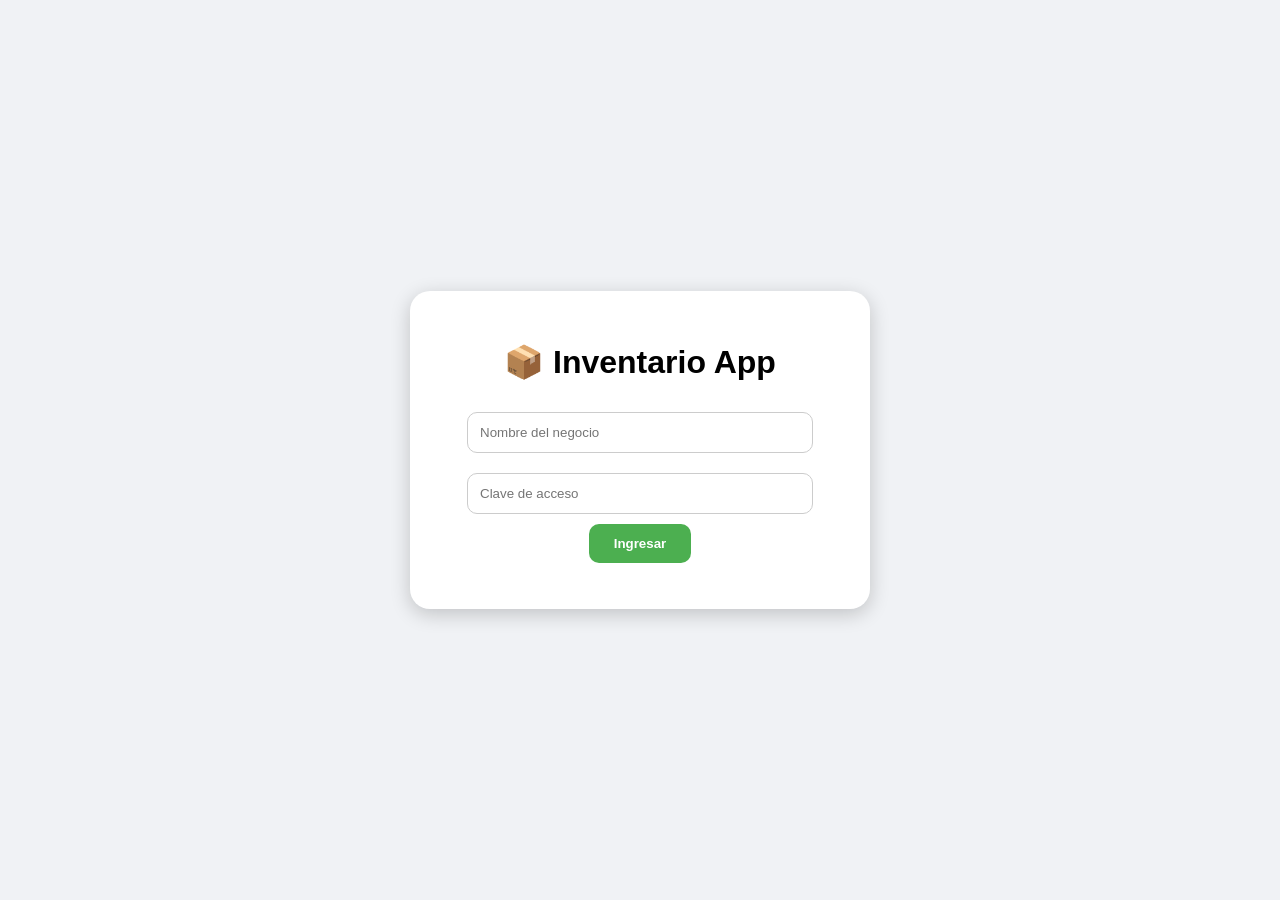
==== index.html @ d5384b71 "Actualizar index.html" ====
<!DOCTYPE html>
<html lang="es">
<head>
<meta charset="UTF-8">
<meta name="viewport" content="width=device-width, initial-scale=1.0">
<title>Inventario App - Login</title>
<link rel="stylesheet" href="styles.css">
</head>
<body class="login-body">

<div class="login-container">
    <h1>📦 Inventario App</h1>
    <input type="text" id="usuario" placeholder="Nombre del negocio">
    <input type="password" id="clave" placeholder="Clave de acceso">
    <button id="btnLogin">Ingresar</button>
    <p id="mensajeError" class="mensaje-error"></p>
</div>

<script src="auth.js"></script>
<script>
document.getElementById("btnLogin").addEventListener("click", login);
</script>
</body>
</html>
---- styles.css ----
body {
    font-family: 'Segoe UI', Arial, sans-serif;
    background-color: #f0f2f5;
    margin: 0;
    padding: 0;
}

/* LOGIN */
.login-body {
    display: flex;
    justify-content: center;
    align-items: center;
    height: 100vh;
}

.login-container {
    background: #fff;
    padding: 30px;
    border-radius: 20px;
    box-shadow: 0 5px 20px rgba(0,0,0,0.2);
    width: 90%;
    max-width: 400px;
    text-align: center;
}

.login-container input {
    width: 80%;
    padding: 12px;
    margin: 10px 0;
    border-radius: 10px;
    border: 1px solid #ccc;
}

.login-container button {
    padding: 12px 25px;
    border: none;
    border-radius: 10px;
    background-color: #4caf50;
    color: white;
    font-weight: bold;
    cursor: pointer;
    transition: 0.3s;
}

.login-container button:hover {
    background-color: #45a049;
}

.mensaje-error {
    color: red;
    margin-top: 10px;
}

/* HEADER */
.header {
    display: flex;
    justify-content: space-between;
    align-items: center;
    padding: 15px;
    background-color: #4caf50;
    color: white;
}

.logout-btn {
    background: #e53935;
    color: white;
    border: none;
    padding: 10px 15px;
    border-radius: 8px;
    cursor: pointer;
}

/* CARDS DASHBOARD */
.cards {
    display: flex;
    flex-wrap: wrap;
    justify-content: center;
    margin: 20px 10px;
}

.card {
    background: white;
    padding: 20px;
    margin: 10px;
    border-radius: 15px;
    box-shadow: 0 3px 15px rgba(0,0,0,0.1);
    width: 200px;
    text-align: center;
    transition: 0.3s;
}

.card:hover {
    transform: translateY(-5px);
}

/* NAV */
.nav {
    position: fixed;
    bottom: 0;
    width: 100%;
    display: flex;
    justify-content: space-around;
    background-color: #4caf50;
    padding: 10px 0;
}

.nav button {
    border: none;
    background: none;
    color: white;
    font-size: 24px;
    cursor: pointer;
}

/* INVENTARIO */
.form {
    display: flex;
    flex-wrap: wrap;
    justify-content: center;
    margin: 15px;
}

.form input {
    margin: 5px;
    padding: 10px;
    border-radius: 10px;
    border: 1px solid #ccc;
}

.btn-agregar {
    background: #4caf50;
    color: white;
    border-radius: 50%;
    width: 50px;
    height: 50px;
    font-size: 24px;
    margin-left: 10px;
    cursor: pointer;
    transition: 0.3s;
}

.btn-agregar:hover {
    background: #45a049;
}

.btn-pdf {
    background: #2196f3;
    color: white;
    padding: 10px 15px;
    border-radius: 12px;
    margin-left: 10px;
    cursor: pointer;
}

.lista-productos .card {
    margin: 10px;
    padding: 15px;
    border-radius: 15px;
    box-shadow: 0 3px 15px rgba(0,0,0,0.1);
    background-color: white;
    transition: 0.3s;
}

.lista-productos .card p.stock-bajo {
    color: red;
    font-weight: bold;
}
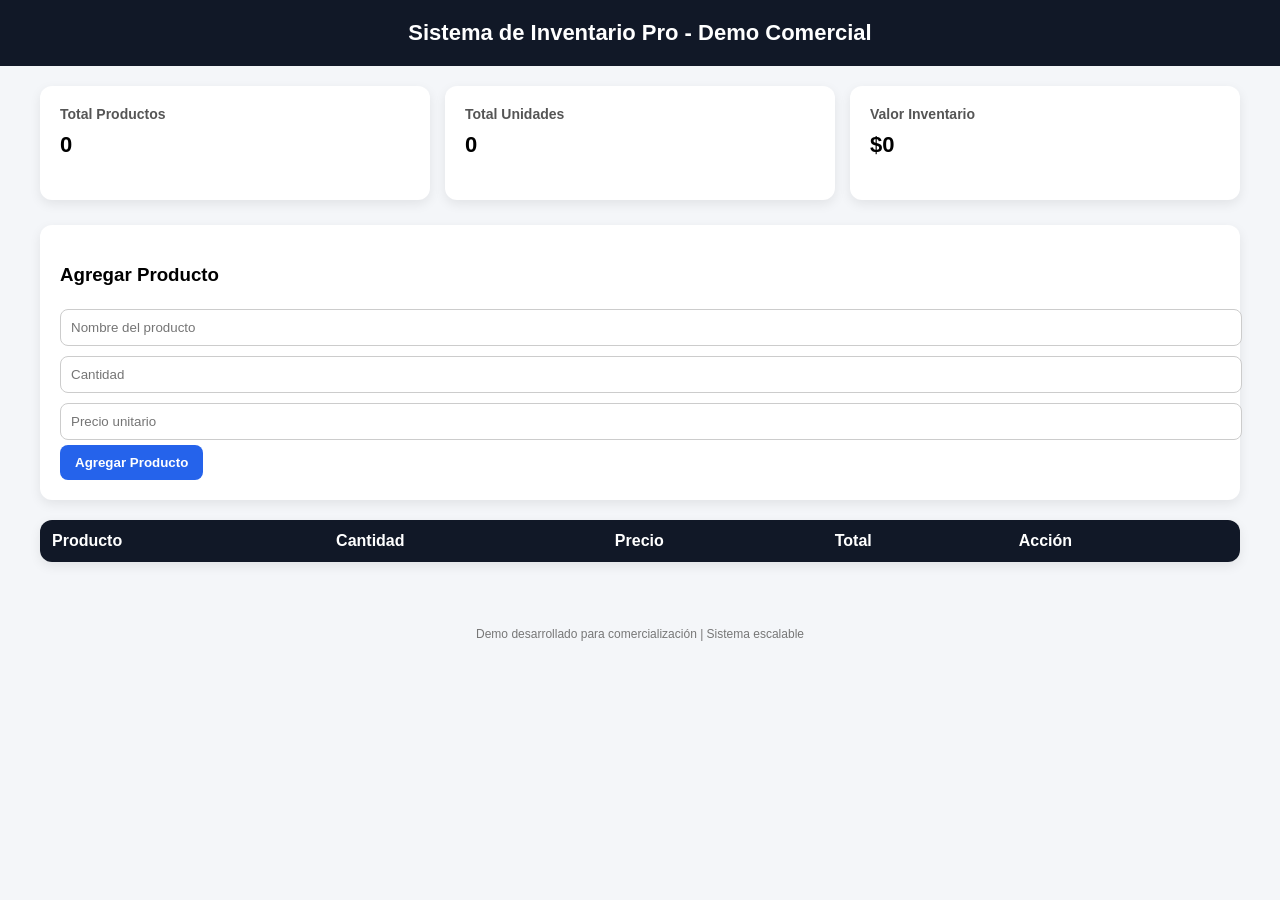
==== commit 326b1a78: "Rename Index.html to index.html" ====
--- a/index.html
+++ b/index.html
@@ -3,22 +3,237 @@
 <head>
 <meta charset="UTF-8">
 <meta name="viewport" content="width=device-width, initial-scale=1.0">
-<title>Inventario App - Login</title>
-<link rel="stylesheet" href="styles.css">
+<title>Inventario Pro - Demo Comercial</title>
+
+<style>
+body{
+    margin:0;
+    font-family: 'Segoe UI', sans-serif;
+    background: #f4f6f9;
+}
+
+header{
+    background:#111827;
+    color:white;
+    padding:20px;
+    text-align:center;
+    font-size:22px;
+    font-weight:bold;
+}
+
+.container{
+    padding:20px;
+    max-width:1200px;
+    margin:auto;
+}
+
+.dashboard{
+    display:grid;
+    grid-template-columns: repeat(auto-fit,minmax(200px,1fr));
+    gap:15px;
+    margin-bottom:25px;
+}
+
+.card{
+    background:white;
+    padding:20px;
+    border-radius:12px;
+    box-shadow:0 4px 12px rgba(0,0,0,0.08);
+}
+
+.card h3{
+    margin:0;
+    font-size:14px;
+    color:#555;
+}
+
+.card p{
+    font-size:22px;
+    font-weight:bold;
+    margin-top:10px;
+}
+
+.form-section{
+    background:white;
+    padding:20px;
+    border-radius:12px;
+    box-shadow:0 4px 12px rgba(0,0,0,0.08);
+    margin-bottom:20px;
+}
+
+input{
+    padding:10px;
+    margin:5px 0;
+    width:100%;
+    border-radius:8px;
+    border:1px solid #ccc;
+}
+
+button{
+    padding:10px 15px;
+    border:none;
+    border-radius:8px;
+    cursor:pointer;
+    font-weight:bold;
+}
+
+.btn-primary{
+    background:#2563eb;
+    color:white;
+}
+
+.btn-danger{
+    background:#dc2626;
+    color:white;
+}
+
+table{
+    width:100%;
+    border-collapse:collapse;
+    background:white;
+    border-radius:12px;
+    overflow:hidden;
+    box-shadow:0 4px 12px rgba(0,0,0,0.08);
+}
+
+th,td{
+    padding:12px;
+    text-align:left;
+}
+
+th{
+    background:#111827;
+    color:white;
+}
+
+tr:nth-child(even){
+    background:#f2f2f2;
+}
+
+footer{
+    text-align:center;
+    padding:15px;
+    font-size:12px;
+    color:#777;
+    margin-top:30px;
+}
+</style>
 </head>
-<body class="login-body">
-
-<div class="login-container">
-    <h1>📦 Inventario App</h1>
-    <input type="text" id="usuario" placeholder="Nombre del negocio">
-    <input type="password" id="clave" placeholder="Clave de acceso">
-    <button id="btnLogin">Ingresar</button>
-    <p id="mensajeError" class="mensaje-error"></p>
+<body>
+
+<header>
+Sistema de Inventario Pro - Demo Comercial
+</header>
+
+<div class="container">
+
+<div class="dashboard">
+    <div class="card">
+        <h3>Total Productos</h3>
+        <p id="totalProductos">0</p>
+    </div>
+    <div class="card">
+        <h3>Total Unidades</h3>
+        <p id="totalUnidades">0</p>
+    </div>
+    <div class="card">
+        <h3>Valor Inventario</h3>
+        <p id="valorTotal">$0</p>
+    </div>
 </div>
 
-<script src="auth.js"></script>
+<div class="form-section">
+    <h3>Agregar Producto</h3>
+    <input type="text" id="nombre" placeholder="Nombre del producto">
+    <input type="number" id="cantidad" placeholder="Cantidad">
+    <input type="number" id="precio" placeholder="Precio unitario">
+    <button class="btn-primary" onclick="agregarProducto()">Agregar Producto</button>
+</div>
+
+<table>
+    <thead>
+        <tr>
+            <th>Producto</th>
+            <th>Cantidad</th>
+            <th>Precio</th>
+            <th>Total</th>
+            <th>Acción</th>
+        </tr>
+    </thead>
+    <tbody id="tablaProductos"></tbody>
+</table>
+
+</div>
+
+<footer>
+Demo desarrollado para comercialización | Sistema escalable
+</footer>
+
 <script>
-document.getElementById("btnLogin").addEventListener("click", login);
+let productos = JSON.parse(localStorage.getItem("inventarioPro")) || [];
+
+function guardar(){
+    localStorage.setItem("inventarioPro", JSON.stringify(productos));
+}
+
+function agregarProducto(){
+    const nombre = document.getElementById("nombre").value.trim();
+    const cantidad = parseInt(document.getElementById("cantidad").value);
+    const precio = parseFloat(document.getElementById("precio").value);
+
+    if(!nombre || cantidad <=0 || precio <=0){
+        alert("Complete correctamente los campos");
+        return;
+    }
+
+    productos.push({nombre, cantidad, precio});
+    guardar();
+    limpiar();
+    mostrarProductos();
+}
+
+function eliminarProducto(index){
+    productos.splice(index,1);
+    guardar();
+    mostrarProductos();
+}
+
+function mostrarProductos(){
+    const tabla = document.getElementById("tablaProductos");
+    tabla.innerHTML = "";
+
+    let totalUnidades = 0;
+    let valorTotal = 0;
+
+    productos.forEach((p,index)=>{
+        let total = p.cantidad * p.precio;
+        totalUnidades += p.cantidad;
+        valorTotal += total;
+
+        tabla.innerHTML += `
+            <tr>
+                <td>${p.nombre}</td>
+                <td>${p.cantidad}</td>
+                <td>$${p.precio}</td>
+                <td>$${total}</td>
+                <td><button class="btn-danger" onclick="eliminarProducto(${index})">Eliminar</button></td>
+            </tr>
+        `;
+    });
+
+    document.getElementById("totalProductos").innerText = productos.length;
+    document.getElementById("totalUnidades").innerText = totalUnidades;
+    document.getElementById("valorTotal").innerText = "$" + valorTotal;
+}
+
+function limpiar(){
+    document.getElementById("nombre").value="";
+    document.getElementById("cantidad").value="";
+    document.getElementById("precio").value="";
+}
+
+mostrarProductos();
 </script>
+
 </body>
-</html>+</html>
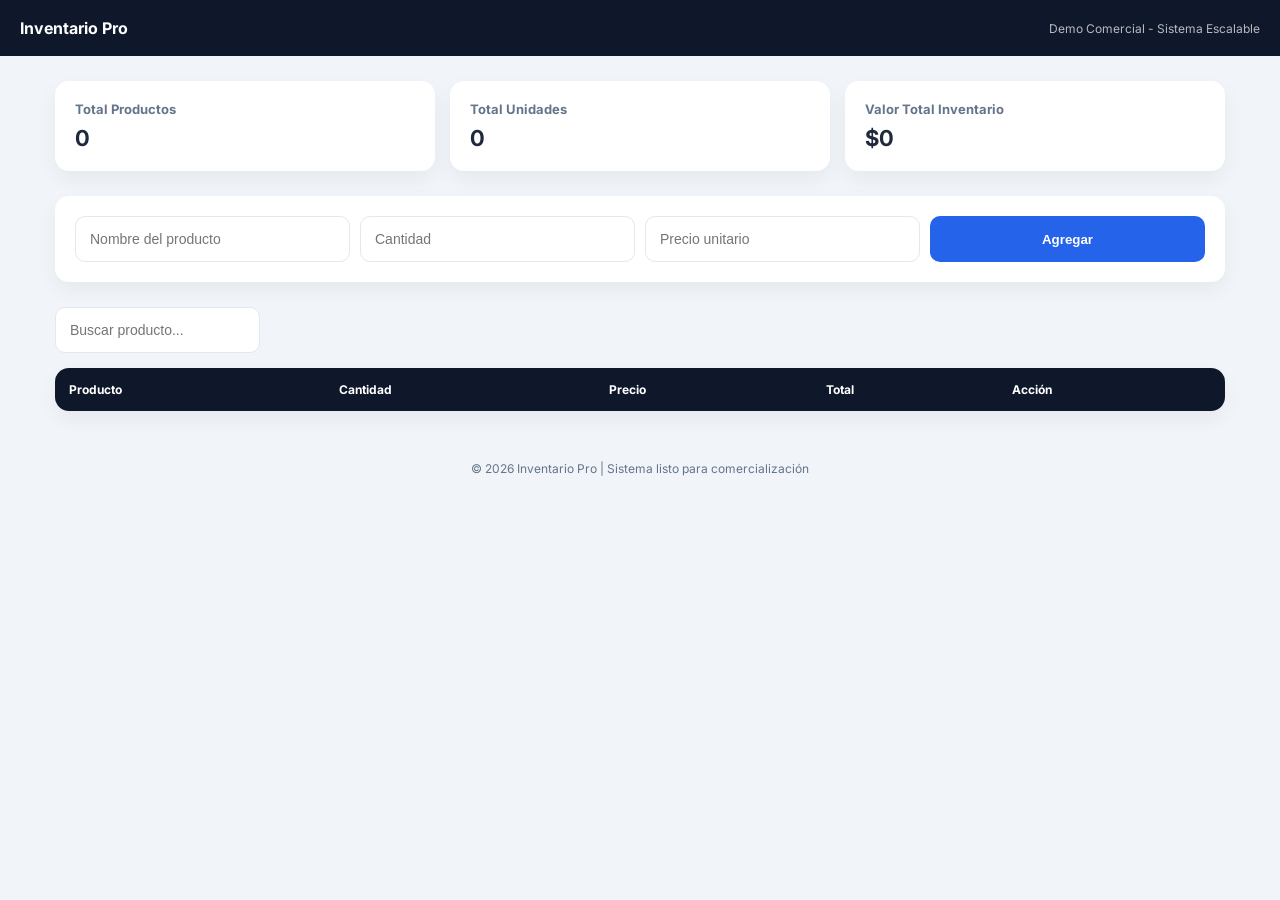
==== commit 4d9ad19b: "Update index.html Mejoras visuales para el usuario" ====
--- a/index.html
+++ b/index.html
@@ -3,33 +3,50 @@
 <head>
 <meta charset="UTF-8">
 <meta name="viewport" content="width=device-width, initial-scale=1.0">
-<title>Inventario Pro - Demo Comercial</title>
+<title>Inventario Pro | Sistema Comercial</title>
+
+<link href="https://fonts.googleapis.com/css2?family=Inter:wght@400;600;700&display=swap" rel="stylesheet">
 
 <style>
+*{box-sizing:border-box;margin:0;padding:0}
+
 body{
-    margin:0;
-    font-family: 'Segoe UI', sans-serif;
-    background: #f4f6f9;
-}
-
+    font-family:'Inter',sans-serif;
+    background:#f1f5f9;
+    color:#1e293b;
+}
+
+/* NAVBAR */
 header{
-    background:#111827;
+    background:#0f172a;
     color:white;
-    padding:20px;
-    text-align:center;
-    font-size:22px;
-    font-weight:bold;
-}
-
+    padding:18px 20px;
+    display:flex;
+    justify-content:space-between;
+    align-items:center;
+    flex-wrap:wrap;
+}
+
+header h1{
+    font-size:16px;
+}
+
+header span{
+    font-size:12px;
+    opacity:0.7;
+}
+
+/* CONTAINER */
 .container{
-    padding:20px;
     max-width:1200px;
-    margin:auto;
-}
-
+    margin:25px auto;
+    padding:0 15px;
+}
+
+/* DASHBOARD */
 .dashboard{
     display:grid;
-    grid-template-columns: repeat(auto-fit,minmax(200px,1fr));
+    grid-template-columns:repeat(auto-fit,minmax(180px,1fr));
     gap:15px;
     margin-bottom:25px;
 }
@@ -37,44 +54,61 @@
 .card{
     background:white;
     padding:20px;
-    border-radius:12px;
-    box-shadow:0 4px 12px rgba(0,0,0,0.08);
+    border-radius:14px;
+    box-shadow:0 8px 20px rgba(0,0,0,0.05);
+    transition:0.3s;
+}
+
+.card:hover{
+    transform:translateY(-5px);
 }
 
 .card h3{
-    margin:0;
-    font-size:14px;
-    color:#555;
+    font-size:13px;
+    color:#64748b;
 }
 
 .card p{
     font-size:22px;
-    font-weight:bold;
-    margin-top:10px;
-}
-
+    font-weight:700;
+    margin-top:8px;
+}
+
+/* FORM */
 .form-section{
     background:white;
     padding:20px;
-    border-radius:12px;
-    box-shadow:0 4px 12px rgba(0,0,0,0.08);
-    margin-bottom:20px;
+    border-radius:14px;
+    box-shadow:0 8px 20px rgba(0,0,0,0.05);
+    margin-bottom:25px;
+}
+
+.form-grid{
+    display:grid;
+    grid-template-columns:repeat(auto-fit,minmax(160px,1fr));
+    gap:10px;
 }
 
 input{
-    padding:10px;
-    margin:5px 0;
-    width:100%;
-    border-radius:8px;
-    border:1px solid #ccc;
+    padding:14px;
+    border-radius:10px;
+    border:1px solid #e2e8f0;
+    font-size:14px;
+}
+
+input:focus{
+    outline:none;
+    border-color:#2563eb;
+    box-shadow:0 0 0 3px rgba(37,99,235,0.15);
 }
 
 button{
-    padding:10px 15px;
+    padding:14px;
     border:none;
-    border-radius:8px;
+    border-radius:10px;
+    font-weight:600;
     cursor:pointer;
-    font-weight:bold;
+    transition:0.3s;
 }
 
 .btn-primary{
@@ -82,39 +116,103 @@
     color:white;
 }
 
+.btn-primary:active{
+    transform:scale(0.97);
+}
+
 .btn-danger{
-    background:#dc2626;
+    background:#ef4444;
     color:white;
+}
+
+/* SEARCH */
+.search-box{
+    margin-bottom:15px;
+}
+
+/* TABLE */
+.table-container{
+    background:white;
+    border-radius:14px;
+    box-shadow:0 8px 20px rgba(0,0,0,0.05);
+    overflow:hidden;
 }
 
 table{
     width:100%;
     border-collapse:collapse;
-    background:white;
-    border-radius:12px;
-    overflow:hidden;
-    box-shadow:0 4px 12px rgba(0,0,0,0.08);
-}
-
-th,td{
-    padding:12px;
+}
+
+th{
+    background:#0f172a;
+    color:white;
+    padding:14px;
+    font-size:12px;
     text-align:left;
 }
 
-th{
-    background:#111827;
-    color:white;
-}
-
-tr:nth-child(even){
-    background:#f2f2f2;
+td{
+    padding:14px;
+    border-bottom:1px solid #f1f5f9;
+    font-size:13px;
+}
+
+tr:hover{
+    background:#f8fafc;
+}
+
+/* MOBILE OPTIMIZATION */
+@media(max-width:768px){
+
+    .dashboard{
+        grid-template-columns:1fr;
+    }
+
+    .form-grid{
+        grid-template-columns:1fr;
+    }
+
+    table, thead, tbody, th, td, tr{
+        display:block;
+    }
+
+    thead{
+        display:none;
+    }
+
+    tr{
+        background:white;
+        margin-bottom:15px;
+        padding:15px;
+        border-radius:12px;
+        box-shadow:0 5px 15px rgba(0,0,0,0.05);
+    }
+
+    td{
+        border:none;
+        padding:8px 0;
+        display:flex;
+        justify-content:space-between;
+        font-size:14px;
+    }
+
+    td:before{
+        font-weight:600;
+        color:#64748b;
+    }
+
+    td:nth-child(1):before{content:"Producto";}
+    td:nth-child(2):before{content:"Cantidad";}
+    td:nth-child(3):before{content:"Precio";}
+    td:nth-child(4):before{content:"Total";}
+    td:nth-child(5):before{content:"Acción";}
 }
 
 footer{
     text-align:center;
-    padding:15px;
+    padding:20px;
     font-size:12px;
-    color:#777;
+    color:#64748b;
     margin-top:30px;
 }
 </style>
@@ -122,7 +220,8 @@
 <body>
 
 <header>
-Sistema de Inventario Pro - Demo Comercial
+    <h1>Inventario Pro</h1>
+    <span>Demo Comercial - Sistema Escalable</span>
 </header>
 
 <div class="container">
@@ -137,19 +236,25 @@
         <p id="totalUnidades">0</p>
     </div>
     <div class="card">
-        <h3>Valor Inventario</h3>
+        <h3>Valor Total Inventario</h3>
         <p id="valorTotal">$0</p>
     </div>
 </div>
 
 <div class="form-section">
-    <h3>Agregar Producto</h3>
-    <input type="text" id="nombre" placeholder="Nombre del producto">
-    <input type="number" id="cantidad" placeholder="Cantidad">
-    <input type="number" id="precio" placeholder="Precio unitario">
-    <button class="btn-primary" onclick="agregarProducto()">Agregar Producto</button>
-</div>
-
+    <div class="form-grid">
+        <input type="text" id="nombre" placeholder="Nombre del producto">
+        <input type="number" id="cantidad" placeholder="Cantidad">
+        <input type="number" id="precio" placeholder="Precio unitario">
+        <button class="btn-primary" onclick="agregarProducto()">Agregar</button>
+    </div>
+</div>
+
+<div class="search-box">
+    <input type="text" id="busqueda" placeholder="Buscar producto..." onkeyup="mostrarProductos()">
+</div>
+
+<div class="table-container">
 <table>
     <thead>
         <tr>
@@ -162,11 +267,12 @@
     </thead>
     <tbody id="tablaProductos"></tbody>
 </table>
+</div>
 
 </div>
 
 <footer>
-Demo desarrollado para comercialización | Sistema escalable
+© 2026 Inventario Pro | Sistema listo para comercialización
 </footer>
 
 <script>
@@ -174,6 +280,10 @@
 
 function guardar(){
     localStorage.setItem("inventarioPro", JSON.stringify(productos));
+}
+
+function formatoCLP(valor){
+    return valor.toLocaleString("es-CL",{style:"currency",currency:"CLP"});
 }
 
 function agregarProducto(){
@@ -181,12 +291,12 @@
     const cantidad = parseInt(document.getElementById("cantidad").value);
     const precio = parseFloat(document.getElementById("precio").value);
 
-    if(!nombre || cantidad <=0 || precio <=0){
+    if(!nombre || cantidad<=0 || precio<=0){
         alert("Complete correctamente los campos");
         return;
     }
 
-    productos.push({nombre, cantidad, precio});
+    productos.push({nombre,cantidad,precio});
     guardar();
     limpiar();
     mostrarProductos();
@@ -200,30 +310,32 @@
 
 function mostrarProductos(){
     const tabla = document.getElementById("tablaProductos");
-    tabla.innerHTML = "";
-
-    let totalUnidades = 0;
-    let valorTotal = 0;
+    const filtro = document.getElementById("busqueda").value.toLowerCase();
+    tabla.innerHTML="";
+
+    let totalUnidades=0;
+    let valorTotal=0;
 
     productos.forEach((p,index)=>{
-        let total = p.cantidad * p.precio;
-        totalUnidades += p.cantidad;
-        valorTotal += total;
-
-        tabla.innerHTML += `
+        if(p.nombre.toLowerCase().includes(filtro)){
+            let total=p.cantidad*p.precio;
+            totalUnidades+=p.cantidad;
+            valorTotal+=total;
+
+            tabla.innerHTML+=`
             <tr>
                 <td>${p.nombre}</td>
                 <td>${p.cantidad}</td>
-                <td>$${p.precio}</td>
-                <td>$${total}</td>
+                <td>${formatoCLP(p.precio)}</td>
+                <td>${formatoCLP(total)}</td>
                 <td><button class="btn-danger" onclick="eliminarProducto(${index})">Eliminar</button></td>
-            </tr>
-        `;
+            </tr>`;
+        }
     });
 
-    document.getElementById("totalProductos").innerText = productos.length;
-    document.getElementById("totalUnidades").innerText = totalUnidades;
-    document.getElementById("valorTotal").innerText = "$" + valorTotal;
+    document.getElementById("totalProductos").innerText=productos.length;
+    document.getElementById("totalUnidades").innerText=totalUnidades;
+    document.getElementById("valorTotal").innerText=formatoCLP(valorTotal);
 }
 
 function limpiar(){
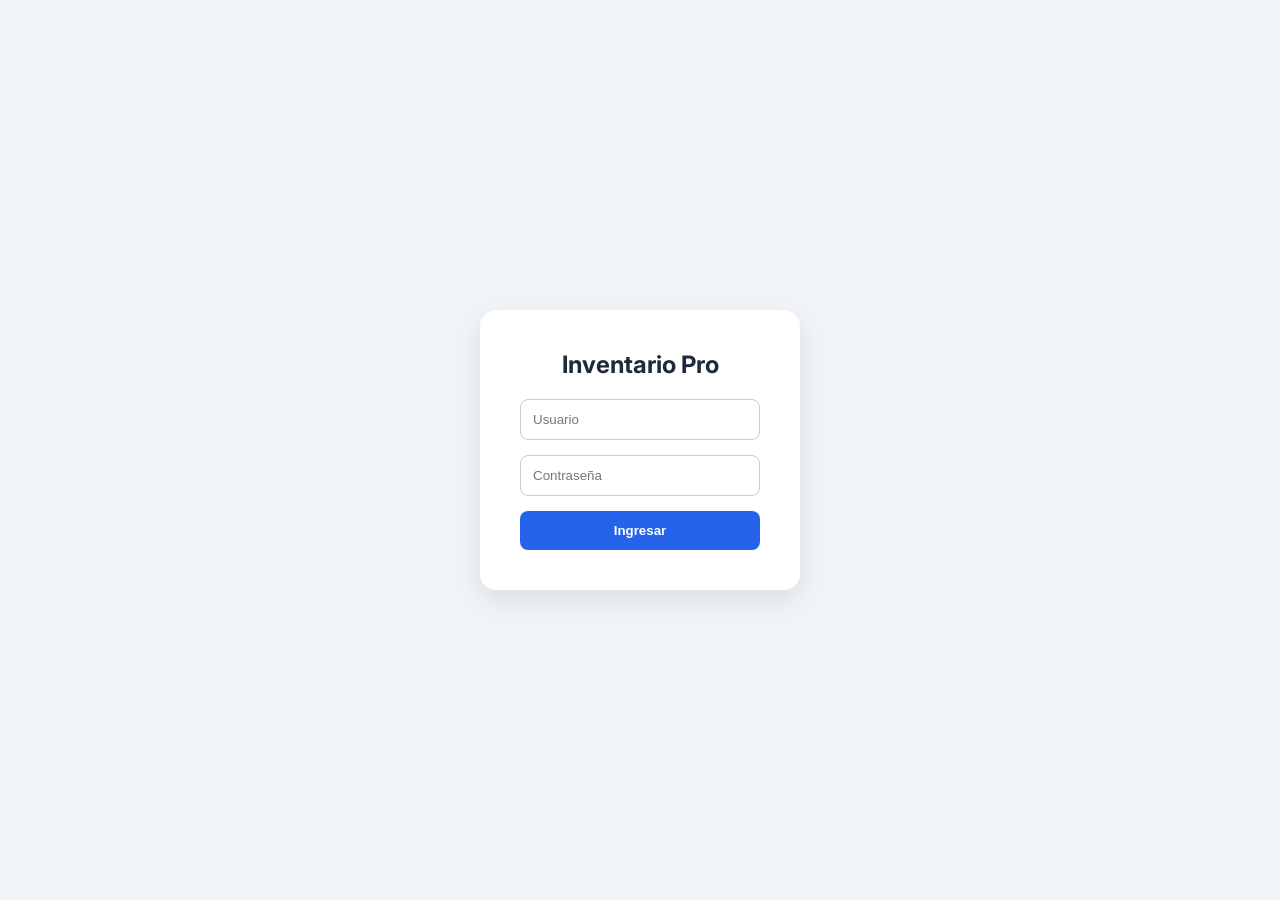
==== commit cb924a7d: "Update index.html" ====
--- a/index.html
+++ b/index.html
@@ -16,37 +16,78 @@
     color:#1e293b;
 }
 
-/* NAVBAR */
+/* LOGIN */
+.login-container{
+    height:100vh;
+    display:flex;
+    justify-content:center;
+    align-items:center;
+}
+
+.login-box{
+    background:white;
+    padding:40px;
+    border-radius:16px;
+    box-shadow:0 10px 30px rgba(0,0,0,0.1);
+    width:320px;
+}
+
+.login-box h2{
+    margin-bottom:20px;
+    text-align:center;
+}
+
+.login-box input{
+    width:100%;
+    padding:12px;
+    margin-bottom:15px;
+    border-radius:8px;
+    border:1px solid #ccc;
+}
+
+.login-box button{
+    width:100%;
+    padding:12px;
+    border:none;
+    border-radius:8px;
+    background:#2563eb;
+    color:white;
+    font-weight:600;
+    cursor:pointer;
+}
+
+/* APP */
+#app{
+    display:none;
+}
+
 header{
     background:#0f172a;
     color:white;
-    padding:18px 20px;
+    padding:15px 20px;
     display:flex;
     justify-content:space-between;
     align-items:center;
-    flex-wrap:wrap;
-}
-
-header h1{
-    font-size:16px;
-}
-
-header span{
-    font-size:12px;
-    opacity:0.7;
-}
-
-/* CONTAINER */
+}
+
+header button{
+    background:#ef4444;
+    color:white;
+    border:none;
+    padding:8px 12px;
+    border-radius:8px;
+    cursor:pointer;
+}
+
 .container{
     max-width:1200px;
     margin:25px auto;
     padding:0 15px;
 }
 
-/* DASHBOARD */
 .dashboard{
     display:grid;
-    grid-template-columns:repeat(auto-fit,minmax(180px,1fr));
+    grid-template-columns:repeat(auto-fit,minmax(200px,1fr));
     gap:15px;
     margin-bottom:25px;
 }
@@ -56,59 +97,32 @@
     padding:20px;
     border-radius:14px;
     box-shadow:0 8px 20px rgba(0,0,0,0.05);
-    transition:0.3s;
-}
-
-.card:hover{
-    transform:translateY(-5px);
-}
-
-.card h3{
-    font-size:13px;
-    color:#64748b;
 }
 
 .card p{
     font-size:22px;
     font-weight:700;
-    margin-top:8px;
-}
-
-/* FORM */
-.form-section{
-    background:white;
-    padding:20px;
-    border-radius:14px;
-    box-shadow:0 8px 20px rgba(0,0,0,0.05);
-    margin-bottom:25px;
 }
 
 .form-grid{
     display:grid;
     grid-template-columns:repeat(auto-fit,minmax(160px,1fr));
     gap:10px;
+    margin-bottom:15px;
 }
 
 input{
-    padding:14px;
-    border-radius:10px;
-    border:1px solid #e2e8f0;
-    font-size:14px;
-}
-
-input:focus{
-    outline:none;
-    border-color:#2563eb;
-    box-shadow:0 0 0 3px rgba(37,99,235,0.15);
+    padding:12px;
+    border-radius:8px;
+    border:1px solid #ccc;
 }
 
 button{
-    padding:14px;
+    padding:12px;
     border:none;
-    border-radius:10px;
+    border-radius:8px;
     font-weight:600;
     cursor:pointer;
-    transition:0.3s;
 }
 
 .btn-primary{
@@ -116,8 +130,9 @@
     color:white;
 }
 
-.btn-primary:active{
-    transform:scale(0.97);
+.btn-success{
+    background:#16a34a;
+    color:white;
 }
 
 .btn-danger{
@@ -125,12 +140,6 @@
     color:white;
 }
 
-/* SEARCH */
-.search-box{
-    margin-bottom:15px;
-}
-
-/* TABLE */
 .table-container{
     background:white;
     border-radius:14px;
@@ -146,59 +155,36 @@
 th{
     background:#0f172a;
     color:white;
-    padding:14px;
-    font-size:12px;
+    padding:12px;
     text-align:left;
 }
 
 td{
-    padding:14px;
-    border-bottom:1px solid #f1f5f9;
-    font-size:13px;
-}
-
-tr:hover{
-    background:#f8fafc;
-}
-
-/* MOBILE OPTIMIZATION */
+    padding:12px;
+    border-bottom:1px solid #eee;
+}
+
+/* MOBILE */
 @media(max-width:768px){
-
-    .dashboard{
-        grid-template-columns:1fr;
-    }
-
-    .form-grid{
-        grid-template-columns:1fr;
-    }
-
     table, thead, tbody, th, td, tr{
         display:block;
     }
 
-    thead{
-        display:none;
-    }
+    thead{display:none;}
 
     tr{
-        background:white;
         margin-bottom:15px;
-        padding:15px;
-        border-radius:12px;
-        box-shadow:0 5px 15px rgba(0,0,0,0.05);
+        padding:10px;
+        border-bottom:1px solid #ccc;
     }
 
     td{
-        border:none;
-        padding:8px 0;
         display:flex;
         justify-content:space-between;
-        font-size:14px;
     }
 
     td:before{
         font-weight:600;
-        color:#64748b;
     }
 
     td:nth-child(1):before{content:"Producto";}
@@ -207,76 +193,98 @@
     td:nth-child(4):before{content:"Total";}
     td:nth-child(5):before{content:"Acción";}
 }
-
-footer{
-    text-align:center;
-    padding:20px;
-    font-size:12px;
-    color:#64748b;
-    margin-top:30px;
-}
 </style>
 </head>
 <body>
 
+<!-- LOGIN -->
+<div class="login-container" id="login">
+    <div class="login-box">
+        <h2>Inventario Pro</h2>
+        <input type="text" id="usuario" placeholder="Usuario">
+        <input type="password" id="password" placeholder="Contraseña">
+        <button onclick="iniciarSesion()">Ingresar</button>
+    </div>
+</div>
+
+<!-- APP -->
+<div id="app">
 <header>
-    <h1>Inventario Pro</h1>
-    <span>Demo Comercial - Sistema Escalable</span>
+    <div>Inventario Pro</div>
+    <button onclick="cerrarSesion()">Cerrar Sesión</button>
 </header>
 
 <div class="container">
 
 <div class="dashboard">
     <div class="card">
-        <h3>Total Productos</h3>
+        <div>Total Productos</div>
         <p id="totalProductos">0</p>
     </div>
     <div class="card">
-        <h3>Total Unidades</h3>
+        <div>Total Unidades</div>
         <p id="totalUnidades">0</p>
     </div>
     <div class="card">
-        <h3>Valor Total Inventario</h3>
+        <div>Valor Total</div>
         <p id="valorTotal">$0</p>
     </div>
 </div>
 
-<div class="form-section">
-    <div class="form-grid">
-        <input type="text" id="nombre" placeholder="Nombre del producto">
-        <input type="number" id="cantidad" placeholder="Cantidad">
-        <input type="number" id="precio" placeholder="Precio unitario">
-        <button class="btn-primary" onclick="agregarProducto()">Agregar</button>
-    </div>
-</div>
-
-<div class="search-box">
-    <input type="text" id="busqueda" placeholder="Buscar producto..." onkeyup="mostrarProductos()">
+<div class="form-grid">
+    <input type="text" id="nombre" placeholder="Producto">
+    <input type="number" id="cantidad" placeholder="Cantidad">
+    <input type="number" id="precio" placeholder="Precio">
+    <button class="btn-primary" onclick="agregarProducto()">Agregar</button>
+    <button class="btn-success" onclick="exportarExcel()">Exportar Excel</button>
 </div>
 
 <div class="table-container">
 <table>
-    <thead>
-        <tr>
-            <th>Producto</th>
-            <th>Cantidad</th>
-            <th>Precio</th>
-            <th>Total</th>
-            <th>Acción</th>
-        </tr>
-    </thead>
-    <tbody id="tablaProductos"></tbody>
+<thead>
+<tr>
+<th>Producto</th>
+<th>Cantidad</th>
+<th>Precio</th>
+<th>Total</th>
+<th>Acción</th>
+</tr>
+</thead>
+<tbody id="tablaProductos"></tbody>
 </table>
 </div>
 
 </div>
-
-<footer>
-© 2026 Inventario Pro | Sistema listo para comercialización
-</footer>
+</div>
 
 <script>
 let productos = JSON.parse(localStorage.getItem("inventarioPro")) || [];
+
+function iniciarSesion(){
+    const usuario = document.getElementById("usuario").value;
+    const password = document.getElementById("password").value;
+
+    if(usuario==="admin" && password==="1234"){
+        localStorage.setItem("sesionActiva","true");
+        mostrarApp();
+    }else{
+        alert("Credenciales incorrectas");
+    }
+}
+
+function cerrarSesion(){
+    localStorage.removeItem("sesionActiva");
+    location.reload();
+}
+
+function mostrarApp(){
+    document.getElementById("login").style.display="none";
+    document.getElementById("app").style.display="block";
+}
+
+if(localStorage.getItem("sesionActiva")==="true"){
+    mostrarApp();
+}
 
 function guardar(){
     localStorage.setItem("inventarioPro", JSON.stringify(productos));
@@ -292,7 +300,7 @@
     const precio = parseFloat(document.getElementById("precio").value);
 
     if(!nombre || cantidad<=0 || precio<=0){
-        alert("Complete correctamente los campos");
+        alert("Complete los campos correctamente");
         return;
     }
 
@@ -310,27 +318,23 @@
 
 function mostrarProductos(){
     const tabla = document.getElementById("tablaProductos");
-    const filtro = document.getElementById("busqueda").value.toLowerCase();
     tabla.innerHTML="";
-
     let totalUnidades=0;
     let valorTotal=0;
 
     productos.forEach((p,index)=>{
-        if(p.nombre.toLowerCase().includes(filtro)){
-            let total=p.cantidad*p.precio;
-            totalUnidades+=p.cantidad;
-            valorTotal+=total;
-
-            tabla.innerHTML+=`
-            <tr>
-                <td>${p.nombre}</td>
-                <td>${p.cantidad}</td>
-                <td>${formatoCLP(p.precio)}</td>
-                <td>${formatoCLP(total)}</td>
-                <td><button class="btn-danger" onclick="eliminarProducto(${index})">Eliminar</button></td>
-            </tr>`;
-        }
+        let total=p.cantidad*p.precio;
+        totalUnidades+=p.cantidad;
+        valorTotal+=total;
+
+        tabla.innerHTML+=`
+        <tr>
+            <td>${p.nombre}</td>
+            <td>${p.cantidad}</td>
+            <td>${formatoCLP(p.precio)}</td>
+            <td>${formatoCLP(total)}</td>
+            <td><button class="btn-danger" onclick="eliminarProducto(${index})">Eliminar</button></td>
+        </tr>`;
     });
 
     document.getElementById("totalProductos").innerText=productos.length;
@@ -339,9 +343,24 @@
 }
 
 function limpiar(){
-    document.getElementById("nombre").value="";
-    document.getElementById("cantidad").value="";
-    document.getElementById("precio").value="";
+    nombre.value="";
+    cantidad.value="";
+    precio.value="";
+}
+
+/* EXPORTAR CSV (Excel) */
+function exportarExcel(){
+    let csv="Producto,Cantidad,Precio,Total\n";
+    productos.forEach(p=>{
+        csv+=${p.nombre},${p.cantidad},${p.precio},${p.cantidad*p.precio}\n;
+    });
+
+    let blob=new Blob([csv],{type:"text/csv"});
+    let url=URL.createObjectURL(blob);
+    let a=document.createElement("a");
+    a.href=url;
+    a.download="inventario.csv";
+    a.click();
 }
 
 mostrarProductos();
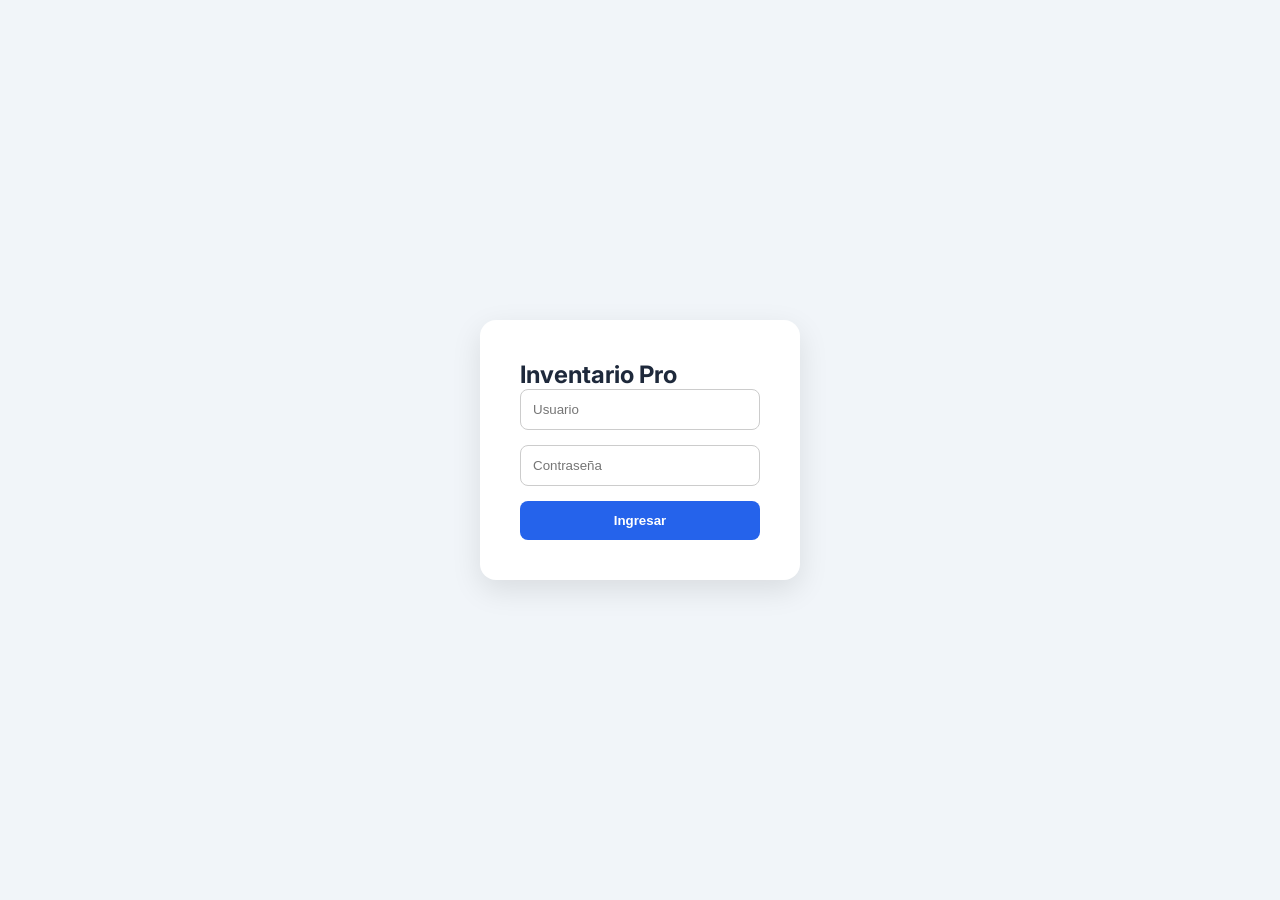
==== commit 0d477953: "Enhance inventory management and UI elements Refactor login and inventory management features. Updat" ====
--- a/index.html
+++ b/index.html
@@ -32,11 +32,6 @@
     width:320px;
 }
 
-.login-box h2{
-    margin-bottom:20px;
-    text-align:center;
-}
-
 .login-box input{
     width:100%;
     padding:12px;
@@ -57,9 +52,7 @@
 }
 
 /* APP */
-#app{
-    display:none;
-}
+#app{display:none;}
 
 header{
     background:#0f172a;
@@ -97,6 +90,11 @@
     padding:20px;
     border-radius:14px;
     box-shadow:0 8px 20px rgba(0,0,0,0.05);
+    transition:0.3s ease;
+}
+
+.card:hover{
+    transform:translateY(-5px);
 }
 
 .card p{
@@ -106,7 +104,7 @@
 
 .form-grid{
     display:grid;
-    grid-template-columns:repeat(auto-fit,minmax(160px,1fr));
+    grid-template-columns:repeat(auto-fit,minmax(150px,1fr));
     gap:10px;
     margin-bottom:15px;
 }
@@ -125,20 +123,10 @@
     cursor:pointer;
 }
 
-.btn-primary{
-    background:#2563eb;
-    color:white;
-}
-
-.btn-success{
-    background:#16a34a;
-    color:white;
-}
-
-.btn-danger{
-    background:#ef4444;
-    color:white;
-}
+.btn-primary{background:#2563eb;color:white;}
+.btn-success{background:#16a34a;color:white;}
+.btn-danger{background:#ef4444;color:white;}
+.btn-warning{background:#f59e0b;color:white;}
 
 .table-container{
     background:white;
@@ -164,40 +152,13 @@
     border-bottom:1px solid #eee;
 }
 
-/* MOBILE */
-@media(max-width:768px){
-    table, thead, tbody, th, td, tr{
-        display:block;
-    }
-
-    thead{display:none;}
-
-    tr{
-        margin-bottom:15px;
-        padding:10px;
-        border-bottom:1px solid #ccc;
-    }
-
-    td{
-        display:flex;
-        justify-content:space-between;
-    }
-
-    td:before{
-        font-weight:600;
-    }
-
-    td:nth-child(1):before{content:"Producto";}
-    td:nth-child(2):before{content:"Cantidad";}
-    td:nth-child(3):before{content:"Precio";}
-    td:nth-child(4):before{content:"Total";}
-    td:nth-child(5):before{content:"Acción";}
+.stock-bajo{
+    background:#fee2e2;
 }
 </style>
 </head>
 <body>
 
-<!-- LOGIN -->
 <div class="login-container" id="login">
     <div class="login-box">
         <h2>Inventario Pro</h2>
@@ -207,7 +168,6 @@
     </div>
 </div>
 
-<!-- APP -->
 <div id="app">
 <header>
     <div>Inventario Pro</div>
@@ -231,10 +191,13 @@
     </div>
 </div>
 
+<input type="text" id="buscador" placeholder="Buscar producto..." onkeyup="filtrarProductos()" style="margin-bottom:15px;width:100%;">
+
 <div class="form-grid">
     <input type="text" id="nombre" placeholder="Producto">
     <input type="number" id="cantidad" placeholder="Cantidad">
     <input type="number" id="precio" placeholder="Precio">
+    <input type="number" id="stockMinimo" placeholder="Stock mínimo">
     <button class="btn-primary" onclick="agregarProducto()">Agregar</button>
     <button class="btn-success" onclick="exportarExcel()">Exportar Excel</button>
 </div>
@@ -243,10 +206,12 @@
 <table>
 <thead>
 <tr>
+<th>ID</th>
 <th>Producto</th>
 <th>Cantidad</th>
 <th>Precio</th>
 <th>Total</th>
+<th>Fecha</th>
 <th>Acción</th>
 </tr>
 </thead>
@@ -261,8 +226,8 @@
 let productos = JSON.parse(localStorage.getItem("inventarioPro")) || [];
 
 function iniciarSesion(){
-    const usuario = document.getElementById("usuario").value;
-    const password = document.getElementById("password").value;
+    const usuario = usuario.value.trim();
+    const password = document.getElementById("password").value.trim();
 
     if(usuario==="admin" && password==="1234"){
         localStorage.setItem("sesionActiva","true");
@@ -295,25 +260,45 @@
 }
 
 function agregarProducto(){
-    const nombre = document.getElementById("nombre").value.trim();
-    const cantidad = parseInt(document.getElementById("cantidad").value);
-    const precio = parseFloat(document.getElementById("precio").value);
-
-    if(!nombre || cantidad<=0 || precio<=0){
+    const nombre = nombre.value.trim();
+    const cantidad = parseInt(cantidad.value);
+    const precio = parseFloat(precio.value);
+    const stockMinimo = parseInt(stockMinimo.value);
+
+    if(!nombre || isNaN(cantidad) || isNaN(precio)){
         alert("Complete los campos correctamente");
         return;
     }
 
-    productos.push({nombre,cantidad,precio});
+    productos.push({
+        id: Date.now(),
+        nombre,
+        cantidad,
+        precio,
+        stockMinimo,
+        fecha: new Date().toLocaleDateString()
+    });
+
     guardar();
-    limpiar();
+    document.querySelectorAll(".form-grid input").forEach(i=>i.value="");
     mostrarProductos();
 }
 
+function editarProducto(index){
+    let nuevoNombre = prompt("Nuevo nombre", productos[index].nombre);
+    if(nuevoNombre){
+        productos[index].nombre = nuevoNombre;
+        guardar();
+        mostrarProductos();
+    }
+}
+
 function eliminarProducto(index){
-    productos.splice(index,1);
-    guardar();
-    mostrarProductos();
+    if(confirm("¿Seguro que quieres eliminar este producto?")){
+        productos.splice(index,1);
+        guardar();
+        mostrarProductos();
+    }
 }
 
 function mostrarProductos(){
@@ -327,13 +312,20 @@
         totalUnidades+=p.cantidad;
         valorTotal+=total;
 
+        let filaClass = p.cantidad <= p.stockMinimo ? "stock-bajo" : "";
+
         tabla.innerHTML+=`
-        <tr>
+        <tr class="${filaClass}">
+            <td>${p.id}</td>
             <td>${p.nombre}</td>
             <td>${p.cantidad}</td>
             <td>${formatoCLP(p.precio)}</td>
             <td>${formatoCLP(total)}</td>
-            <td><button class="btn-danger" onclick="eliminarProducto(${index})">Eliminar</button></td>
+            <td>${p.fecha}</td>
+            <td>
+                <button class="btn-warning" onclick="editarProducto(${index})">Editar</button>
+                <button class="btn-danger" onclick="eliminarProducto(${index})">Eliminar</button>
+            </td>
         </tr>`;
     });
 
@@ -342,24 +334,33 @@
     document.getElementById("valorTotal").innerText=formatoCLP(valorTotal);
 }
 
-function limpiar(){
-    nombre.value="";
-    cantidad.value="";
-    precio.value="";
-}
-
-/* EXPORTAR CSV (Excel) */
+function filtrarProductos(){
+    const texto = buscador.value.toLowerCase();
+    const filas = document.querySelectorAll("#tablaProductos tr");
+
+    filas.forEach(fila=>{
+        fila.style.display = fila.innerText.toLowerCase().includes(texto) ? "" : "none";
+    });
+}
+
 function exportarExcel(){
-    let csv="Producto,Cantidad,Precio,Total\n";
+    if(productos.length===0){
+        alert("No hay productos para exportar");
+        return;
+    }
+
+    let fecha = new Date().toLocaleDateString();
+    let csv="Producto,Cantidad,Precio,Total,Fecha\n";
+
     productos.forEach(p=>{
-        csv+=${p.nombre},${p.cantidad},${p.precio},${p.cantidad*p.precio}\n;
+        csv+=`${p.nombre},${p.cantidad},${p.precio},${p.cantidad*p.precio},${p.fecha}\n`;
     });
 
-    let blob=new Blob([csv],{type:"text/csv"});
+    let blob=new Blob(["\uFEFF"+csv],{type:"text/csv;charset=utf-8;"});
     let url=URL.createObjectURL(blob);
     let a=document.createElement("a");
     a.href=url;
-    a.download="inventario.csv";
+    a.download=`inventario_${fecha}.csv`;
     a.click();
 }
 
